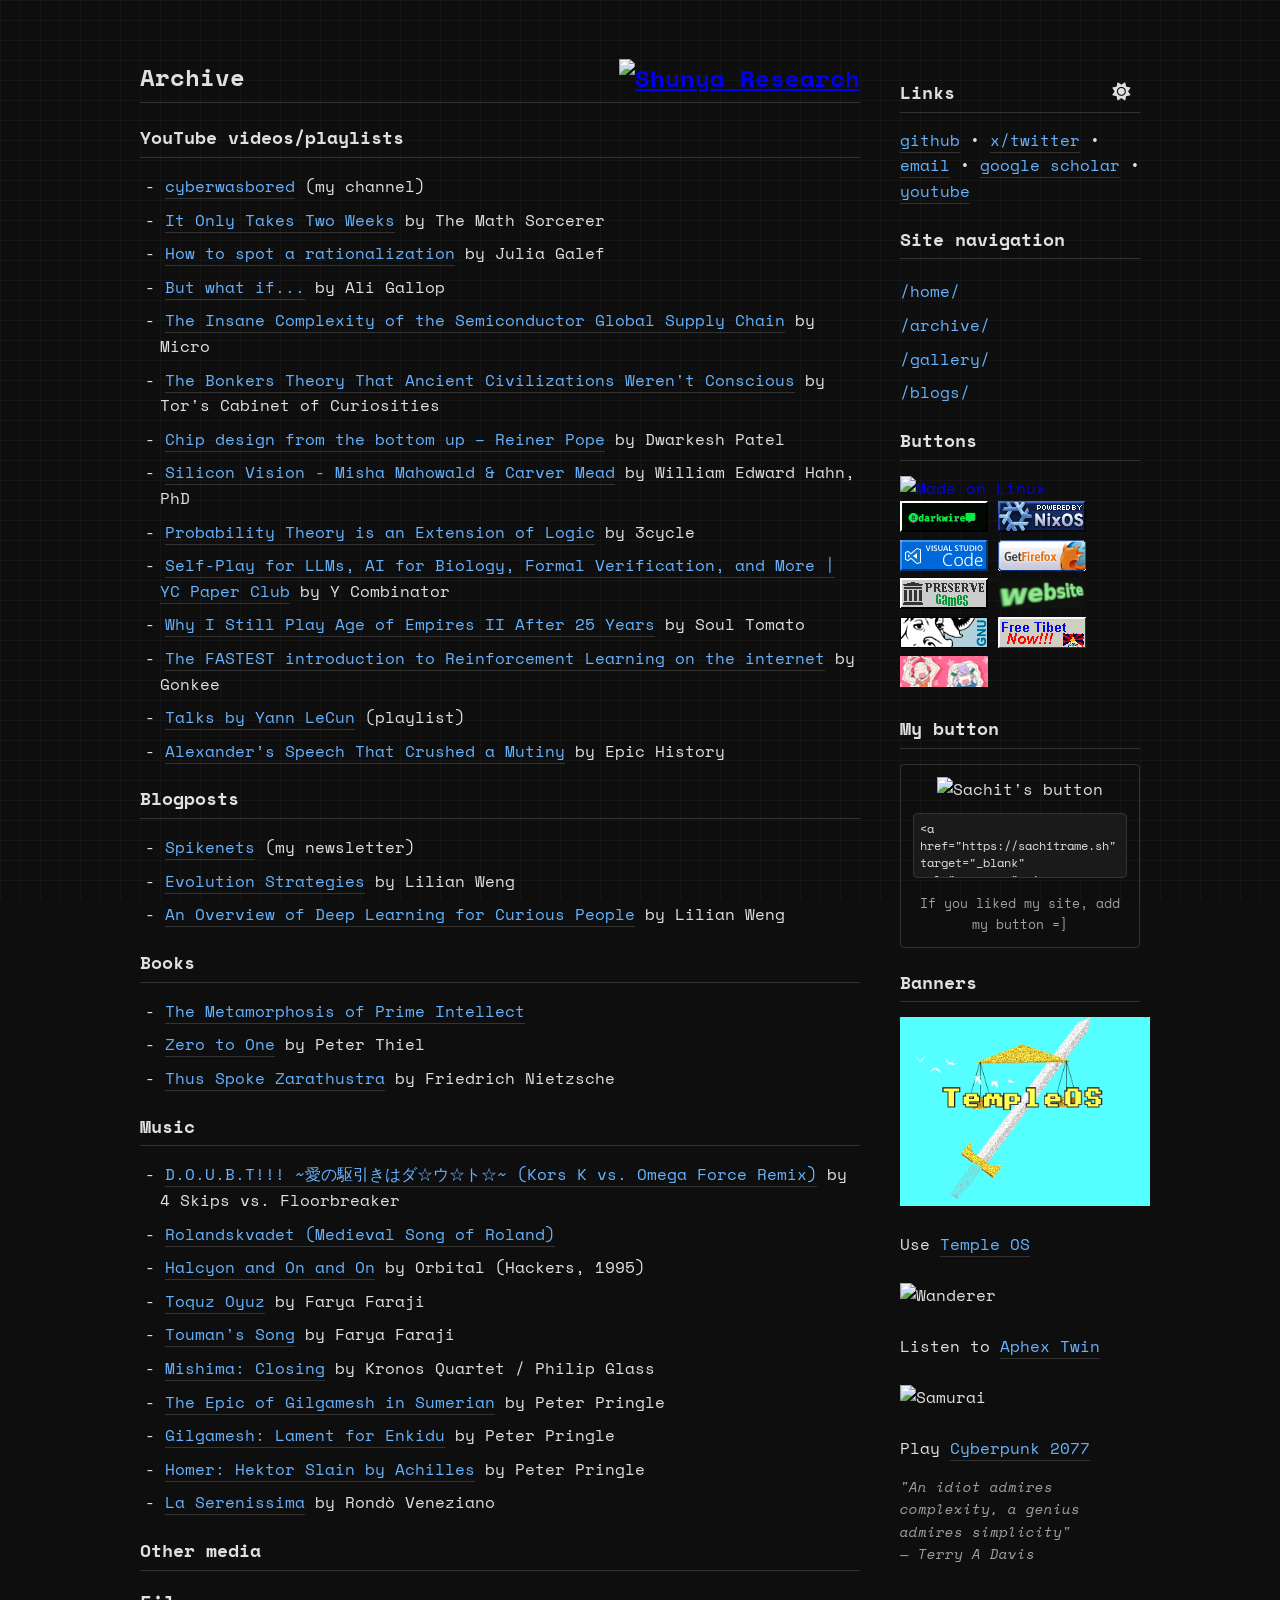
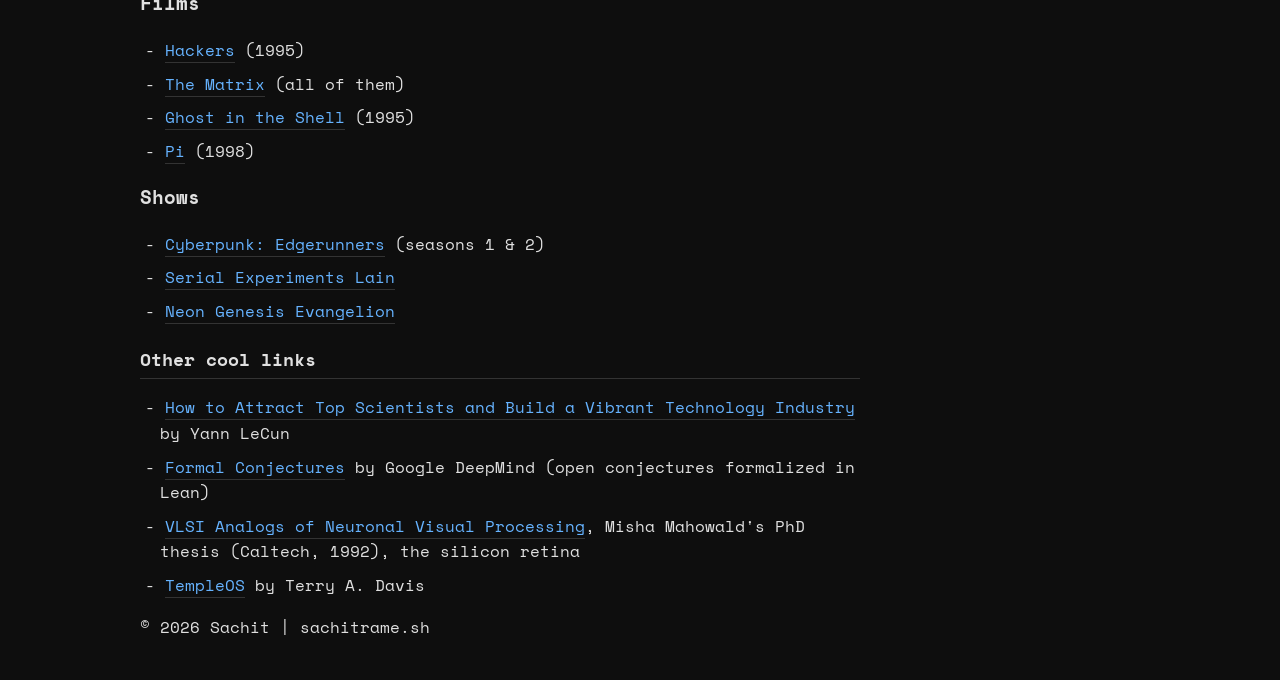
==== archive.html @ a68132b6 "Add archive and 404 pages, remove projects page and Spotify widget - Remove projects.html, its nav l" ====
<!DOCTYPE html>
<html lang="en">
<head>
    <meta charset="UTF-8">
    <meta name="viewport" content="width=device-width, initial-scale=1.0">
    <title>Archive</title>
    <link rel="icon" type="image/x-icon" href="static/lain.ico">
    <link rel="stylesheet" href="https://cdnjs.cloudflare.com/ajax/libs/font-awesome/6.6.0/css/all.min.css">
    <link rel="stylesheet" href="styles.css">
    <script src="https://unpkg.com/htmx.org@1.9.10"></script>
</head>
<body>
    <img id="bg-flyingmachine" src="static/imgs/flyingmachine.png" alt="" aria-hidden="true">
    <img id="bg-flyin2" src="static/imgs/flyin2.png" alt="" aria-hidden="true">
    <img id="bg-vitruvian" src="static/imgs/Vitruvianischer_Mann.png" alt="" aria-hidden="true">
    <div class="site-container">
        <div class="about-me">
            <h1 class="site-header">
                <span>Archive</span>
                <a href="https://shunyaresearch.systems" target="_blank" rel="noopener">
                    <img src="static/shunya.png" alt="Shunya Research" class="header-logo header-logo-light">
                    <img src="static/shunya-removebg-preview.png" alt="Shunya Research" class="header-logo header-logo-dark">
                </a>
            </h1>
            <h2>YouTube videos/playlists</h2>
            <ul>
                <li><a href="https://www.youtube.com/@cyberwasbored" target="_blank" rel="noopener">cyberwasbored</a> (my channel)</li>
                <li><a href="https://www.youtube.com/watch?v=sZ60bY2pJfo" target="_blank" rel="noopener">It Only Takes Two Weeks</a> by The Math Sorcerer</li>
                <li><a href="https://www.youtube.com/watch?v=tfp34-ruvGE" target="_blank" rel="noopener">How to spot a rationalization</a> by Julia Galef</li>
                <li><a href="https://www.youtube.com/watch?v=NOJQgcfSL8k" target="_blank" rel="noopener">But what if...</a> by Ali Gallop</li>
                <li><a href="https://www.youtube.com/watch?v=Gj5liYnpTeM" target="_blank" rel="noopener">The Insane Complexity of the Semiconductor Global Supply Chain</a> by Micro</li>
                <li><a href="https://www.youtube.com/watch?v=Ado90kMT_FM" target="_blank" rel="noopener">The Bonkers Theory That Ancient Civilizations Weren't Conscious</a> by Tor's Cabinet of Curiosities</li>
                <li><a href="https://www.youtube.com/watch?v=oIk3R-sMX5o" target="_blank" rel="noopener">Chip design from the bottom up – Reiner Pope</a> by Dwarkesh Patel</li>
                <li><a href="https://www.youtube.com/watch?v=lwT1jUvwRLc" target="_blank" rel="noopener">Silicon Vision - Misha Mahowald &amp; Carver Mead</a> by William Edward Hahn, PhD</li>
                <li><a href="https://www.youtube.com/watch?v=0yF9TvMeAzM" target="_blank" rel="noopener">Probability Theory is an Extension of Logic</a> by 3cycle</li>
                <li><a href="https://www.youtube.com/watch?v=3rWSvrFahIY" target="_blank" rel="noopener">Self-Play for LLMs, AI for Biology, Formal Verification, and More | YC Paper Club</a> by Y Combinator</li>
                <li><a href="https://www.youtube.com/watch?v=17AI8SCDu7w" target="_blank" rel="noopener">Why I Still Play Age of Empires II After 25 Years</a> by Soul Tomato</li>
                <li><a href="https://www.youtube.com/watch?v=VnpRp7ZglfA" target="_blank" rel="noopener">The FASTEST introduction to Reinforcement Learning on the internet</a> by Gonkee</li>
                <li><a href="https://www.youtube.com/playlist?list=PL80I41oVxglK--is17UhoHVosOLFEJzKQ" target="_blank" rel="noopener">Talks by Yann LeCun</a> (playlist)</li>
                <li><a href="https://www.youtube.com/watch?v=2Ih1ffiuwj0" target="_blank" rel="noopener">Alexander’s Speech That Crushed a Mutiny</a> by Epic History</li>
            </ul>

            <h2>Blogposts</h2>
            <ul>
                <li><a href="https://spikenets.substack.com/" target="_blank" rel="noopener">Spikenets</a> (my newsletter)</li>
                <li><a href="https://lilianweng.github.io/posts/2019-09-05-evolution-strategies/" target="_blank" rel="noopener">Evolution Strategies</a> by Lilian Weng</li>
                <li><a href="https://lilianweng.github.io/posts/2017-06-21-overview/" target="_blank" rel="noopener">An Overview of Deep Learning for Curious People</a> by Lilian Weng</li>
            </ul>

            <h2>Books</h2>
            <ul>
                <li><a href="https://localroger.com/prime-intellect/mopiidx.html" target="_blank" rel="noopener">The Metamorphosis of Prime Intellect</a></li>
                <li><a href="https://www.goodreads.com/book/show/18050143-zero-to-one" target="_blank" rel="noopener">Zero to One</a> by Peter Thiel</li>
                <li><a href="https://www.goodreads.com/book/show/51893.Thus_Spoke_Zarathustra" target="_blank" rel="noopener">Thus Spoke Zarathustra</a> by Friedrich Nietzsche</li>
            </ul>

            <h2>Music</h2>
            <ul>
                <li><a href="https://www.youtube.com/watch?v=2WUzTLDfuwY" target="_blank" rel="noopener">D.O.U.B.T!!! ~愛の駆引きはダ☆ウ☆ト☆~ (Kors K vs. Omega Force Remix)</a> by 4 Skips vs. Floorbreaker</li>
                <li><a href="https://www.youtube.com/watch?v=MXWgoKP1AOU" target="_blank" rel="noopener">Rolandskvadet (Medieval Song of Roland)</a></li>
                <li><a href="https://www.youtube.com/watch?v=33WuGp6fs3s" target="_blank" rel="noopener">Halcyon and On and On</a> by Orbital (Hackers, 1995)</li>
                <li><a href="https://www.youtube.com/watch?v=XnCX1PpaJMk" target="_blank" rel="noopener">Toquz Oyuz</a> by Farya Faraji</li>
                <li><a href="https://www.youtube.com/watch?v=LFCVu2wqZXY" target="_blank" rel="noopener">Touman's Song</a> by Farya Faraji</li>
                <li><a href="https://www.youtube.com/watch?v=iLLB0elriL0" target="_blank" rel="noopener">Mishima: Closing</a> by Kronos Quartet / Philip Glass</li>
                <li><a href="https://www.youtube.com/watch?v=QUcTsFe1PVs" target="_blank" rel="noopener">The Epic of Gilgamesh in Sumerian</a> by Peter Pringle</li>
                <li><a href="https://www.youtube.com/watch?v=kd7qeP3R5vw" target="_blank" rel="noopener">Gilgamesh: Lament for Enkidu</a> by Peter Pringle</li>
                <li><a href="https://www.youtube.com/watch?v=RK2jU2qevxM" target="_blank" rel="noopener">Homer: Hektor Slain by Achilles</a> by Peter Pringle</li>
                <li><a href="https://www.youtube.com/watch?v=Y4FrnrD7jCA" target="_blank" rel="noopener">La Serenissima</a> by Rondò Veneziano</li>
            </ul>

            <h2>Other media</h2>
            <h3>Films</h3>
            <ul>
                <li><a href="https://en.wikipedia.org/wiki/Hackers_(film)" target="_blank" rel="noopener">Hackers</a> (1995)</li>
                <li><a href="https://en.wikipedia.org/wiki/The_Matrix_(franchise)" target="_blank" rel="noopener">The Matrix</a> (all of them)</li>
                <li><a href="https://en.wikipedia.org/wiki/Ghost_in_the_Shell_(1995_film)" target="_blank" rel="noopener">Ghost in the Shell</a> (1995)</li>
                <li><a href="https://en.wikipedia.org/wiki/Pi_(film)" target="_blank" rel="noopener">Pi</a> (1998)</li>
            </ul>
            <h3>Shows</h3>
            <ul>
                <li><a href="https://en.wikipedia.org/wiki/Cyberpunk:_Edgerunners" target="_blank" rel="noopener">Cyberpunk: Edgerunners</a> (seasons 1 &amp; 2)</li>
                <li><a href="https://en.wikipedia.org/wiki/Serial_Experiments_Lain" target="_blank" rel="noopener">Serial Experiments Lain</a></li>
                <li><a href="https://en.wikipedia.org/wiki/Neon_Genesis_Evangelion" target="_blank" rel="noopener">Neon Genesis Evangelion</a></li>
            </ul>

            <h2>Other cool links</h2>
            <ul>
                <li><a href="https://docs.google.com/document/d/1LlNCY9_4MXhilnbu9MqKhSjHjMGqtDA8zZmSQynVjmY/edit" target="_blank" rel="noopener">How to Attract Top Scientists and Build a Vibrant Technology Industry</a> by Yann LeCun</li>
                <li><a href="https://github.com/google-deepmind/formal-conjectures" target="_blank" rel="noopener">Formal Conjectures</a> by Google DeepMind (open conjectures formalized in Lean)</li>
                <li><a href="https://thesis.library.caltech.edu/6663/" target="_blank" rel="noopener">VLSI Analogs of Neuronal Visual Processing</a>, Misha Mahowald's PhD thesis (Caltech, 1992), the silicon retina</li>
                <li><a href="https://templeos.org" target="_blank" rel="noopener">TempleOS</a> by Terry A. Davis</li>
            </ul>

            &copy; 2026 Sachit | sachitrame.sh
        </div>
        
        <div class="status">
            <h2>
                Links
                <button class="theme-toggle" onclick="toggleTheme()" aria-label="Toggle theme">
                    <i class="fa-solid fa-sun theme-icon" id="sun-icon"></i>
                    <i class="fa-solid fa-moon theme-icon" id="moon-icon"></i>
                </button>
            </h2>
            <div>
   <a href="https://www.github.com/cyb3r17" target="_blank" rel="noopener">github</a> • <a href="https://x.com/cyb3r_17" target="_blank" rel="noopener">x/twitter</a> • <a href="mailto:sachit[dot]rg17[at]gmail.com" target="_blank" rel="noopener">email</a> • <a href="https://scholar.google.com/citations?hl=en&user=ftcEwSEAAAAJ" target="_blank" rel="noopener">google scholar</a> • <a href="https://www.youtube.com/@cyberwasbored" target="_blank" rel="noopener">youtube</a>
</div>
            <h2>Site navigation</h2>
            <div class="nav-links">
                <ul>
                    <li><a href="index.html">/home/</a></li>
                    <li><a href="archive.html">/archive/</a></li>
                    <li><a href="gallery.html">/gallery/</a></li>
                    <li><a href="https://substack.com/@cyb3r17" target="_blank" rel="noopener">/blogs/</a></li>
                </ul>
            </div>

            <div class="pbuttons">
                <h2>Buttons</h2>
                <a href="https://kernel.org" target="_blank" rel="noopener"><img src="static/imgs/buttons/made_onlinux.gif" alt="Made on Linux"></a>
                <a href="https://github.com/cyb3r17/darkwire" target="_blank" rel="noopener"><img src="static/imgs/darkwire88x31.png" alt="darkwire"></a>
                <a href="https://nixos.org/" target="_blank" rel="noopener"><img src="static/imgs/buttons/nixos2.gif" alt="NixOS"></a>
                <a href="https://vscodium.com/" target="_blank" rel="noopener"><img src="static/imgs/buttons/vscbutton.gif" alt="VSCodium"></a>
                <a href="https://www.firefox.com/en-US/" target="_blank" rel="noopener"><img src="static/imgs/buttons/button102.gif" alt="Firefox"></a>
                <a href="https://archive.org/" target="_blank" rel="noopener"><img src="static/imgs/buttons/a60.gif" alt="Internet Archive"></a>
                <a href="https://landchad.net/" target="_blank" rel="noopener"><img src="static/imgs/buttons/landchad.gif" alt="LandChad"></a>
                <a href="https://www.gnu.org/" target="_blank" rel="noopener"><img src="static/imgs/buttons/gnu.png" alt="GNU"></a>
                <a href="https://en.wikipedia.org/wiki/Annexation_of_Tibet_by_the_People%27s_Republic_of_China" target="_blank" rel="noopener"><img src="static/imgs/buttons/button_tibet.gif" alt="Free Tibet"></a>
                <a href="https://youtu.be/6-8E4Nirh9s?si=f3Bz0Uz22VVWpSOS" target="_blank" rel="noopener"><img src="static/imgs/buttons/caramelldansen.gif" alt="Caramelldansen"></a>
            </div>

            <h2>My button</h2>
            <div class="my-button-box">
                <img src="static/my_button.gif" alt="Sachit's button" width="88" height="31">
                <textarea readonly rows="3" onclick="this.select()"><a href="https://sachitrame.sh" target="_blank" rel="noopener"><img src="https://sachitrame.sh/static/my_button.gif" alt="Sachit"></a></textarea>
                <p class="hotlink-note">If you liked my site, add my button =]</p>
            </div>

            <h2>Banners</h2>
            <img class="banner-img" src="static/TempleOS_logo.png" alt="TempleOS"><br>
            Use <a href="https://templeos.org" target="_blank" rel="noopener">Temple OS</a>
            <br><br>
            <img class="banner-img" src="static/imgs/aphex2.jpg" alt="Wanderer"><br>
            Listen to <a href="https://aphextwin.warp.net/" target="_blank" rel="noopener">Aphex Twin</a>
            <br><br>
            <img class="banner-img" src="static/imgs/samurai.jpg" alt="Samurai"><br>
            Play <a href="https://www.cyberpunk.net" target="_blank" rel="noopener">Cyberpunk 2077</a>

            <p class="quote">
                "An idiot admires complexity, a genius admires simplicity"<br>— Terry A Davis
            </p>
        </div>
    </div>

    <script>
                function updateThemeIcons(theme) {
            const sunIcon = document.getElementById('sun-icon');
            const moonIcon = document.getElementById('moon-icon');

            if (theme === 'dark') {
                sunIcon.classList.add('active');
                moonIcon.classList.remove('active');
            } else {
                sunIcon.classList.remove('active');
                moonIcon.classList.add('active');
            }
        }

        function toggleTheme() {
            const html = document.documentElement;
            const currentTheme = html.getAttribute('data-theme');
            const newTheme = currentTheme === 'dark' ? 'light' : 'dark';
            html.setAttribute('data-theme', newTheme);
            localStorage.setItem('theme', newTheme);
            updateThemeIcons(newTheme);
        }

      const savedTheme = localStorage.getItem('theme') || 'dark';
        document.documentElement.setAttribute('data-theme', savedTheme);
        updateThemeIcons(savedTheme);

    </script>

</body>
</html>
---- styles.css ----
@import url('https://fonts.googleapis.com/css2?family=Space+Mono:wght@400;700&display=swap');

#bg-vitruvian, #bg-flyingmachine, #bg-flyin2 {
    position: fixed;
    opacity: 0.08;
    z-index: 0;
    pointer-events: none;
    user-select: none;
}
#bg-flyingmachine, #bg-flyin2 {
    opacity: 0.38;
}
#bg-vitruvian {
    height: 60vh;
    top: 0;
    right: 40px;
    transform: rotate(-15deg);
    transform-origin: top right;
}
#bg-flyingmachine {
    height: 55vh;
    top: 0;
    left: calc((100vw - 1000px) / 4 + 40px);
    transform: translateX(-50%);
}
#bg-flyin2 {
    height: 40vh;
    top: 55vh;
    left: calc((100vw - 1000px) / 4 + 40px);
    transform: translateX(-50%);
}
[data-theme="dark"] #bg-vitruvian,
[data-theme="dark"] #bg-flyingmachine,
[data-theme="dark"] #bg-flyin2 {
    filter: invert(1);
}
[data-theme="light"] #bg-vitruvian {
    opacity: 0.18;
}
[data-theme="light"] #bg-flyingmachine,
[data-theme="light"] #bg-flyin2 {
    opacity: 0.45;
}

:root {
    --bg-primary: #f5f5f5;
    --bg-secondary: #e8e8e8;
    --text-primary: #2a2a2a;
    --text-secondary: #555555;
    --border-color: #d0d0d0;
    --link-color: #0066cc;
    --grid-color: rgba(0, 0, 0, 0.03);
}

[data-theme="dark"] {
    --bg-primary: #0e0e0e;
    --bg-secondary: #1a1a1a;
    --text-primary: #e0e0e0;
    --text-secondary: #a0a0a0;
    --border-color: #333333;
    --link-color: #66b3ff;
    --grid-color: rgba(255, 255, 255, 0.03);
}

html, body {
    background-color: var(--bg-primary);
    background-image:
        linear-gradient(var(--grid-color) 1px, transparent 1px),
        linear-gradient(90deg, var(--grid-color) 1px, transparent 1px);
    background-size: 20px 20px;
    background-attachment: fixed;
    color: var(--text-primary);
    font-family: 'Space Mono', monospace;
    margin: 0;
    padding: 0;
    line-height: 1.6;
    min-height: 100vh;
    transition: background-color 0.3s ease, color 0.3s ease;
}

.banner {
    width: 100%;
    height: 25%;
    display: block;
    margin: 0 auto;
}

.site-container {
    display: flex;
    max-width: 1000px;
    margin: 0 auto;
    padding: 40px 20px;
    gap: 40px;
    position: relative;
    z-index: 1;
}

.about-me {
    flex: 3;
}

.status {
    margin-top: 18px;
    flex: 1;
    min-width: 200px;
}

h1 {
    font-size: 24px;
    margin-bottom: 10px;
    border-bottom: 1px solid var(--border-color);
    padding-bottom: 5px;
}

.site-header {
    display: flex;
    justify-content: space-between;
    align-items: center;
}

.header-logo {
    width: 50px;
    transition: opacity 0.3s ease;
    vertical-align: middle;
}

.header-logo-light {
    display: inline;
}

.header-logo-dark {
    display: none;
}

[data-theme="dark"] .header-logo-light {
    display: none;
}

[data-theme="dark"] .header-logo-dark {
    display: inline;
}

.banner-img {
    width: 250px;
    display: block;
    margin-bottom: 0;
}

.my-button-box {
    border: 1px solid var(--border-color);
    border-radius: 4px;
    padding: 12px;
    text-align: center;
    max-width: 250px;
}

.my-button-box img {
    image-rendering: pixelated;
    margin-bottom: 10px;
}

.my-button-box textarea {
    width: 100%;
    box-sizing: border-box;
    font-family: 'Space Mono', monospace;
    font-size: 12px;
    background: var(--bg-secondary);
    color: var(--text-primary);
    border: 1px solid var(--border-color);
    border-radius: 4px;
    padding: 6px;
    resize: none;
    overflow: hidden;
}

.my-button-box .hotlink-note {
    margin: 8px 0 0 0;
    font-size: 13px;
    color: var(--text-secondary);
}

.quote {
    font-style: italic;
    font-size: 14px;
    color: var(--text-secondary);
}

.webring {
    margin-top: 20px;
    margin-bottom: 24px;
    font-size: 13px;
    text-align: center;
}

.webring a {
    margin: 0 6px;
}

h2 {
    font-size: 18px;
    margin-top: 20px;
    margin-bottom: 15px;
    border-bottom: 1px solid var(--border-color);
    padding-bottom: 5px;
    display: flex;
    justify-content: space-between;
    align-items: center;
}

h5 {
    margin: 20px 0 5px 0;
}

p, li {
    font-size: 16px;
}

ul {
    padding-left: 20px;
    list-style-type: none;
}

li {
    margin-bottom: 8px;
}

li:before {
    content: "- ";
    margin-left: -15px;
}

a:not(:has(img)) {
    color: var(--link-color);
    text-decoration: none;
    border-bottom: 1px solid var(--border-color);
    transition: border-color 0.2s, color 0.3s;
}

a:not(:has(img)):hover {
    border-color: var(--link-color);
}

.profile-img {
    width: 250px;
    height: 250px;
    object-fit: cover;
    border-radius: 4px;
    float: left;
    margin-right: 20px;
    margin-bottom: 0;
}

.social-links i {
    width: 20px;
    margin-right: 5px;
}

.footer {
    margin-top: 60px;
    font-size: 14px;
    color: var(--text-secondary);
}

.cool-sites {
    margin: 20px 0;
    position: relative;
    background-color: var(--bg-secondary);
    border: 1px solid var(--border-color);
    padding: 10px;
    height: 33px;
    overflow: hidden;
}

.buttons-container {
    display: flex;
    position: absolute;
    white-space: nowrap;
    animation: marquee 40s linear infinite;
}

@keyframes marquee {
    0% { transform: translateX(0%); }
    100% { transform: translateX(-100%); }
}

.marquee-container {
    overflow: hidden;
    white-space: nowrap;
    display: flex;
}

.marquee {
    display: inline-block;
    animation: marquee 5s linear infinite;
}

.button-img {
    height: 31px;
    margin-right: 10px;
    border: 1px solid var(--border-color);
}

.theme-toggle {
    background: none;
    border: none;
    color: var(--text-primary);
    cursor: pointer;
    font-size: 18px;
    padding: 0;
    margin-right: 10px;
    transition: color 0.3s ease;
    display: inline-block;
}

.theme-toggle:hover {
    color: var(--link-color);
}

.theme-icon {
    display: none;
}

.theme-icon.active {
    display: inline;
}

.project-item {
    margin-bottom: 8px;
    list-style: none;
}

.project-item:before {
    content: none;
}

.project-header {
    cursor: pointer;
    padding: 8px 10px;
    background: none;
    border-radius: 4px;
    transition: background-color 0.2s ease;
}

.project-header:hover {
    background-color: var(--bg-secondary);
}

.project-arrow {
    margin-right: 8px;
    transition: transform 0.2s ease;
    font-size: 12px;
    display: inline-block;
    width: 12px;
    color: var(--link-color);
}

.project-arrow.expanded {
    transform: rotate(90deg);
}

.project-title {
    display: inline;
}

.project-content {
    max-height: 0;
    overflow: hidden;
    transition: max-height 0.3s ease;
    padding-left: 15px;
}

.project-content.expanded {
    max-height: 1000px;
    margin-top: 8px;
    margin-bottom: 8px;
}

.news-list {
    list-style: none;
    padding: 0;
    margin: 0;
    font-size: 13px;
    display: flex;
    flex-direction: column;
    gap: 6px;
}

.news-date {
    color: var(--text-secondary);
}

.project-description {
    margin: 0;
    color: var(--text-secondary);
    font-size: 14px;
    line-height: 1.5;
}

.project-images {
    display: flex;
    gap: 10px;
    flex-wrap: wrap;
    margin-top: 10px;
}

.project-images img {
    max-width: 200px;
    border: 1px solid var(--border-color);
}

.nav-links {
    margin: 20px 0;
}

.nav-links ul {
    padding-left: 0;
}

.nav-links li {
    margin-bottom: 8px;
}

.nav-links li:before {
    content: none;
}

.nav-links a {
    margin: 0;
    border-bottom: none;
    display: inline-block;
}

.nav-links a:hover {
    text-decoration: underline;
}

.pbuttons a {
    text-decoration: none;
}

.blog-img {
    width: 100%;
    margin: 20px 0 0 0;
    border-radius: 4px;
    display: block;
}

.gallery-grid {
    display: grid;
    grid-template-columns: repeat(auto-fit, minmax(220px, 1fr));
    gap: 16px;
    margin-top: 20px;
}

.gallery-grid img,
.gallery-grid video {
    width: 100%;
    height: 200px;
    object-fit: cover;
    border-radius: 6px;
    border: 1px solid var(--border-color);
}

@media (max-width: 768px) {
    .site-container {
        flex-direction: column;
    }

    .profile-img {
        width: 100px;
        height: 100px;
    }

    .status {
        width: 100%;
    }
}
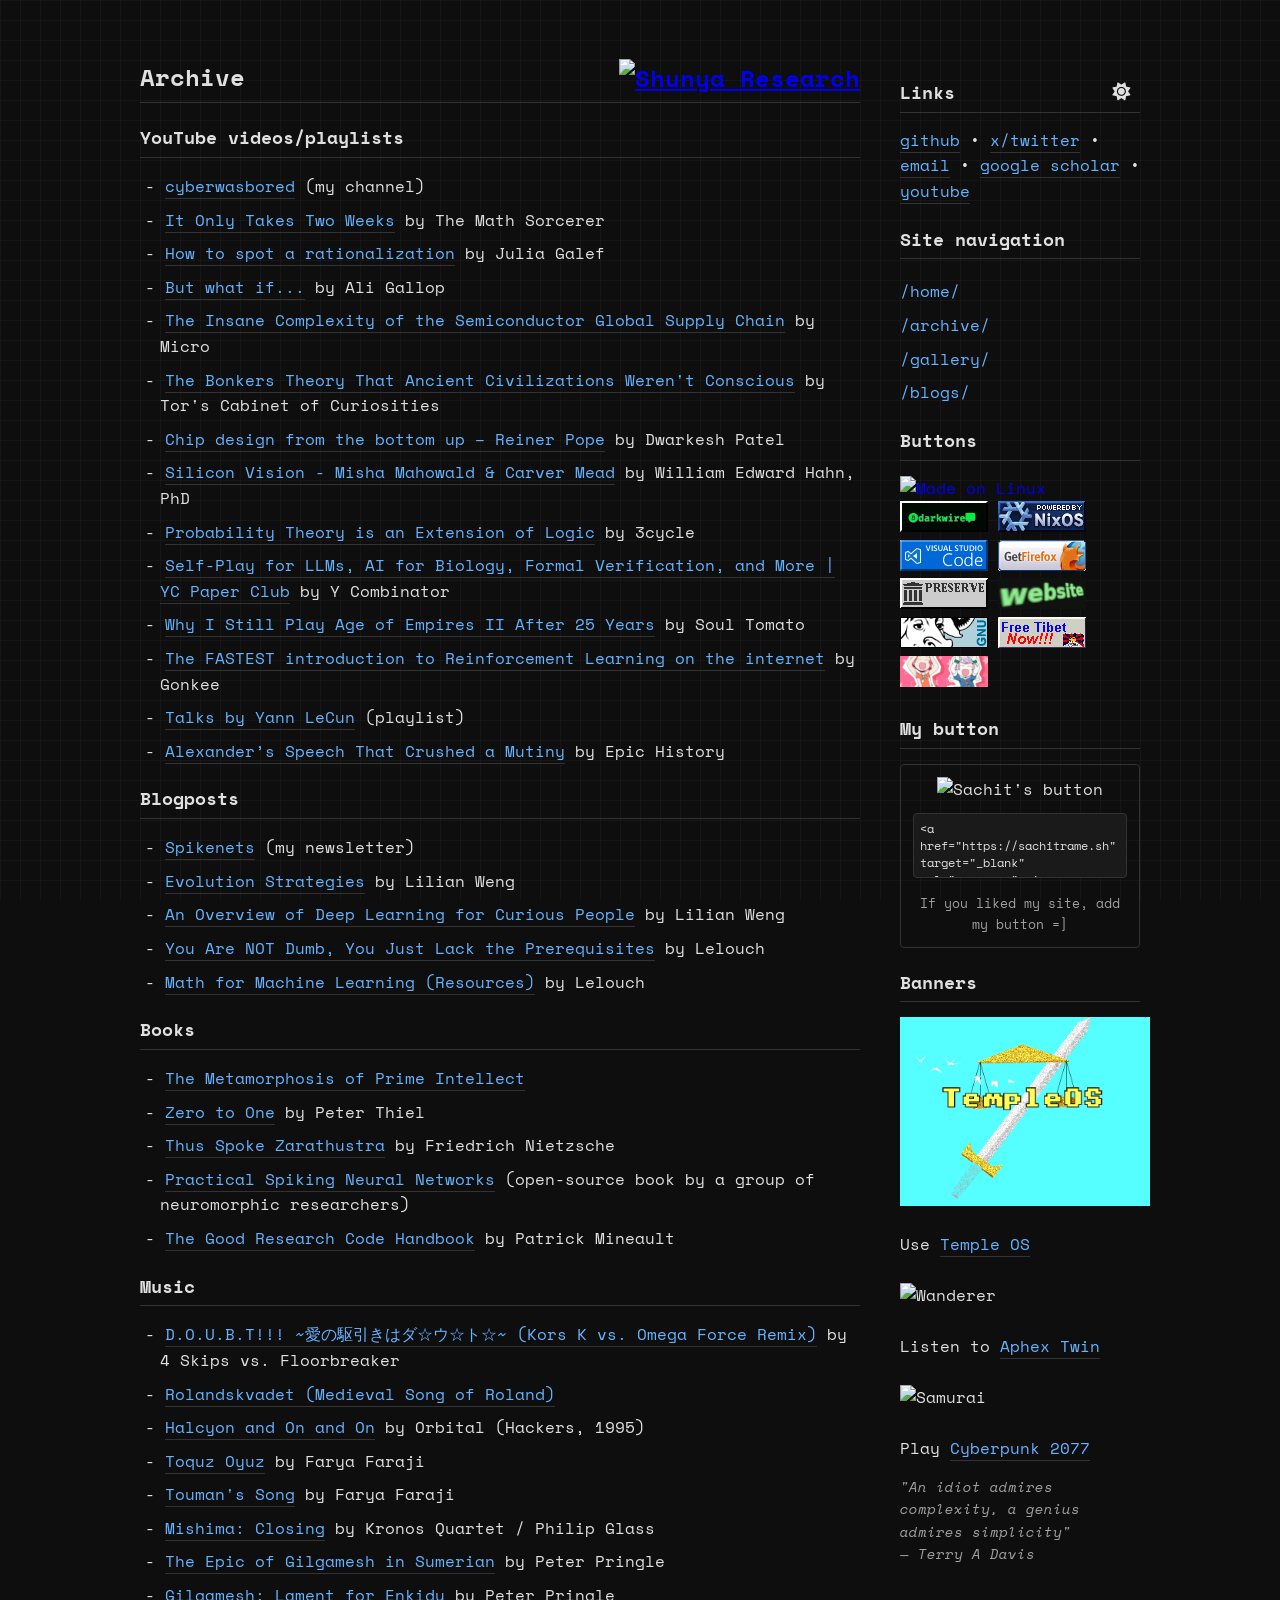
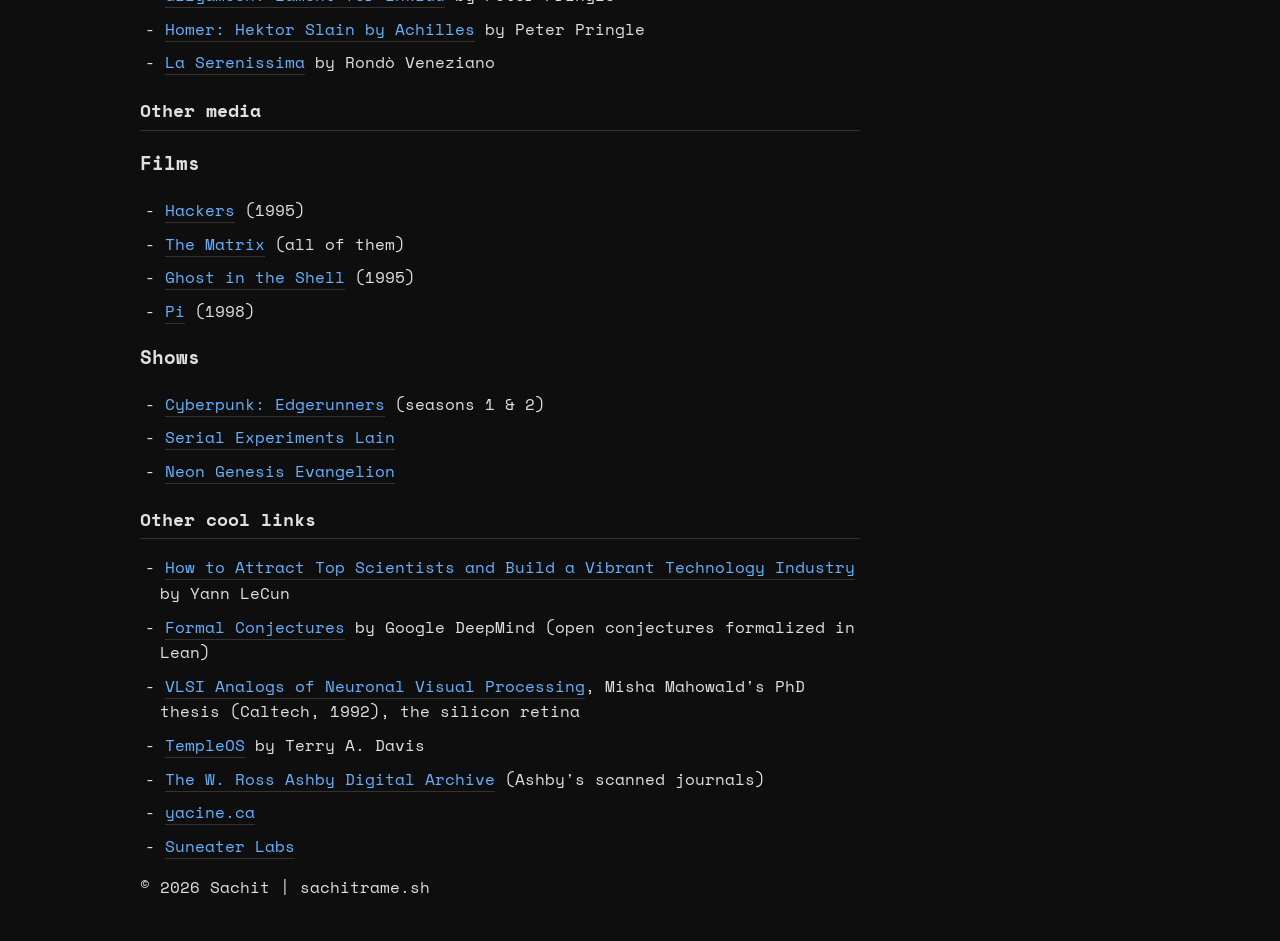
==== commit 2b696be9: "Add more books, blogposts and cool links to archive" ====
--- a/archive.html
+++ b/archive.html
@@ -45,6 +45,8 @@
                 <li><a href="https://spikenets.substack.com/" target="_blank" rel="noopener">Spikenets</a> (my newsletter)</li>
                 <li><a href="https://lilianweng.github.io/posts/2019-09-05-evolution-strategies/" target="_blank" rel="noopener">Evolution Strategies</a> by Lilian Weng</li>
                 <li><a href="https://lilianweng.github.io/posts/2017-06-21-overview/" target="_blank" rel="noopener">An Overview of Deep Learning for Curious People</a> by Lilian Weng</li>
+                <li><a href="https://lelouch.dev/blog/you-are-probably-not-dumb/" target="_blank" rel="noopener">You Are NOT Dumb, You Just Lack the Prerequisites</a> by Lelouch</li>
+                <li><a href="https://lelouch.dev/blog/math-for-machine-learning/" target="_blank" rel="noopener">Math for Machine Learning (Resources)</a> by Lelouch</li>
             </ul>
 
             <h2>Books</h2>
@@ -52,6 +54,8 @@
                 <li><a href="https://localroger.com/prime-intellect/mopiidx.html" target="_blank" rel="noopener">The Metamorphosis of Prime Intellect</a></li>
                 <li><a href="https://www.goodreads.com/book/show/18050143-zero-to-one" target="_blank" rel="noopener">Zero to One</a> by Peter Thiel</li>
                 <li><a href="https://www.goodreads.com/book/show/51893.Thus_Spoke_Zarathustra" target="_blank" rel="noopener">Thus Spoke Zarathustra</a> by Friedrich Nietzsche</li>
+                <li><a href="https://snnbook.net/" target="_blank" rel="noopener">Practical Spiking Neural Networks</a> (open-source book by a group of neuromorphic researchers)</li>
+                <li><a href="https://goodresearch.dev/" target="_blank" rel="noopener">The Good Research Code Handbook</a> by Patrick Mineault</li>
             </ul>
 
             <h2>Music</h2>
@@ -89,6 +93,9 @@
                 <li><a href="https://github.com/google-deepmind/formal-conjectures" target="_blank" rel="noopener">Formal Conjectures</a> by Google DeepMind (open conjectures formalized in Lean)</li>
                 <li><a href="https://thesis.library.caltech.edu/6663/" target="_blank" rel="noopener">VLSI Analogs of Neuronal Visual Processing</a>, Misha Mahowald's PhD thesis (Caltech, 1992), the silicon retina</li>
                 <li><a href="https://templeos.org" target="_blank" rel="noopener">TempleOS</a> by Terry A. Davis</li>
+                <li><a href="https://ashby.info/" target="_blank" rel="noopener">The W. Ross Ashby Digital Archive</a> (Ashby's scanned journals)</li>
+                <li><a href="https://yacine.ca/" target="_blank" rel="noopener">yacine.ca</a></li>
+                <li><a href="https://publish.obsidian.md/suneater/HOMEPAGE" target="_blank" rel="noopener">Suneater Labs</a></li>
             </ul>
 
             &copy; 2026 Sachit | sachitrame.sh
